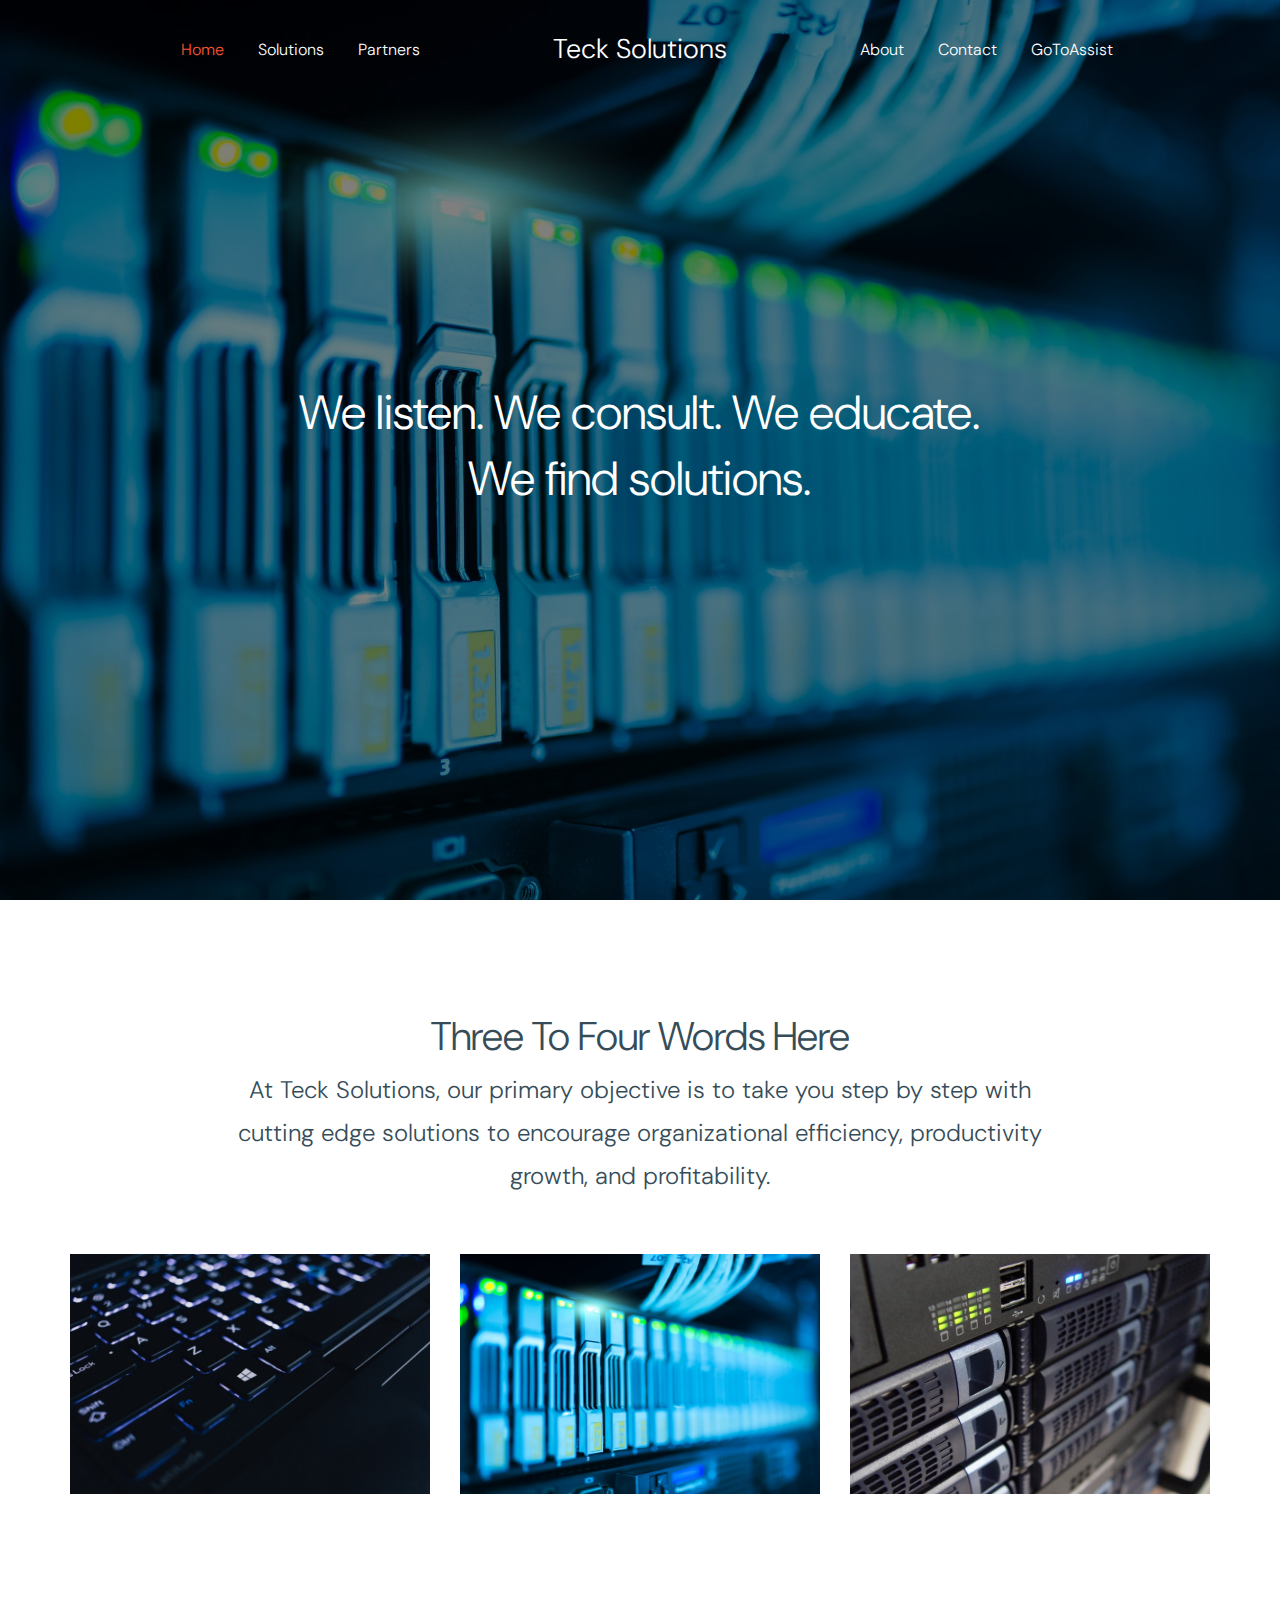
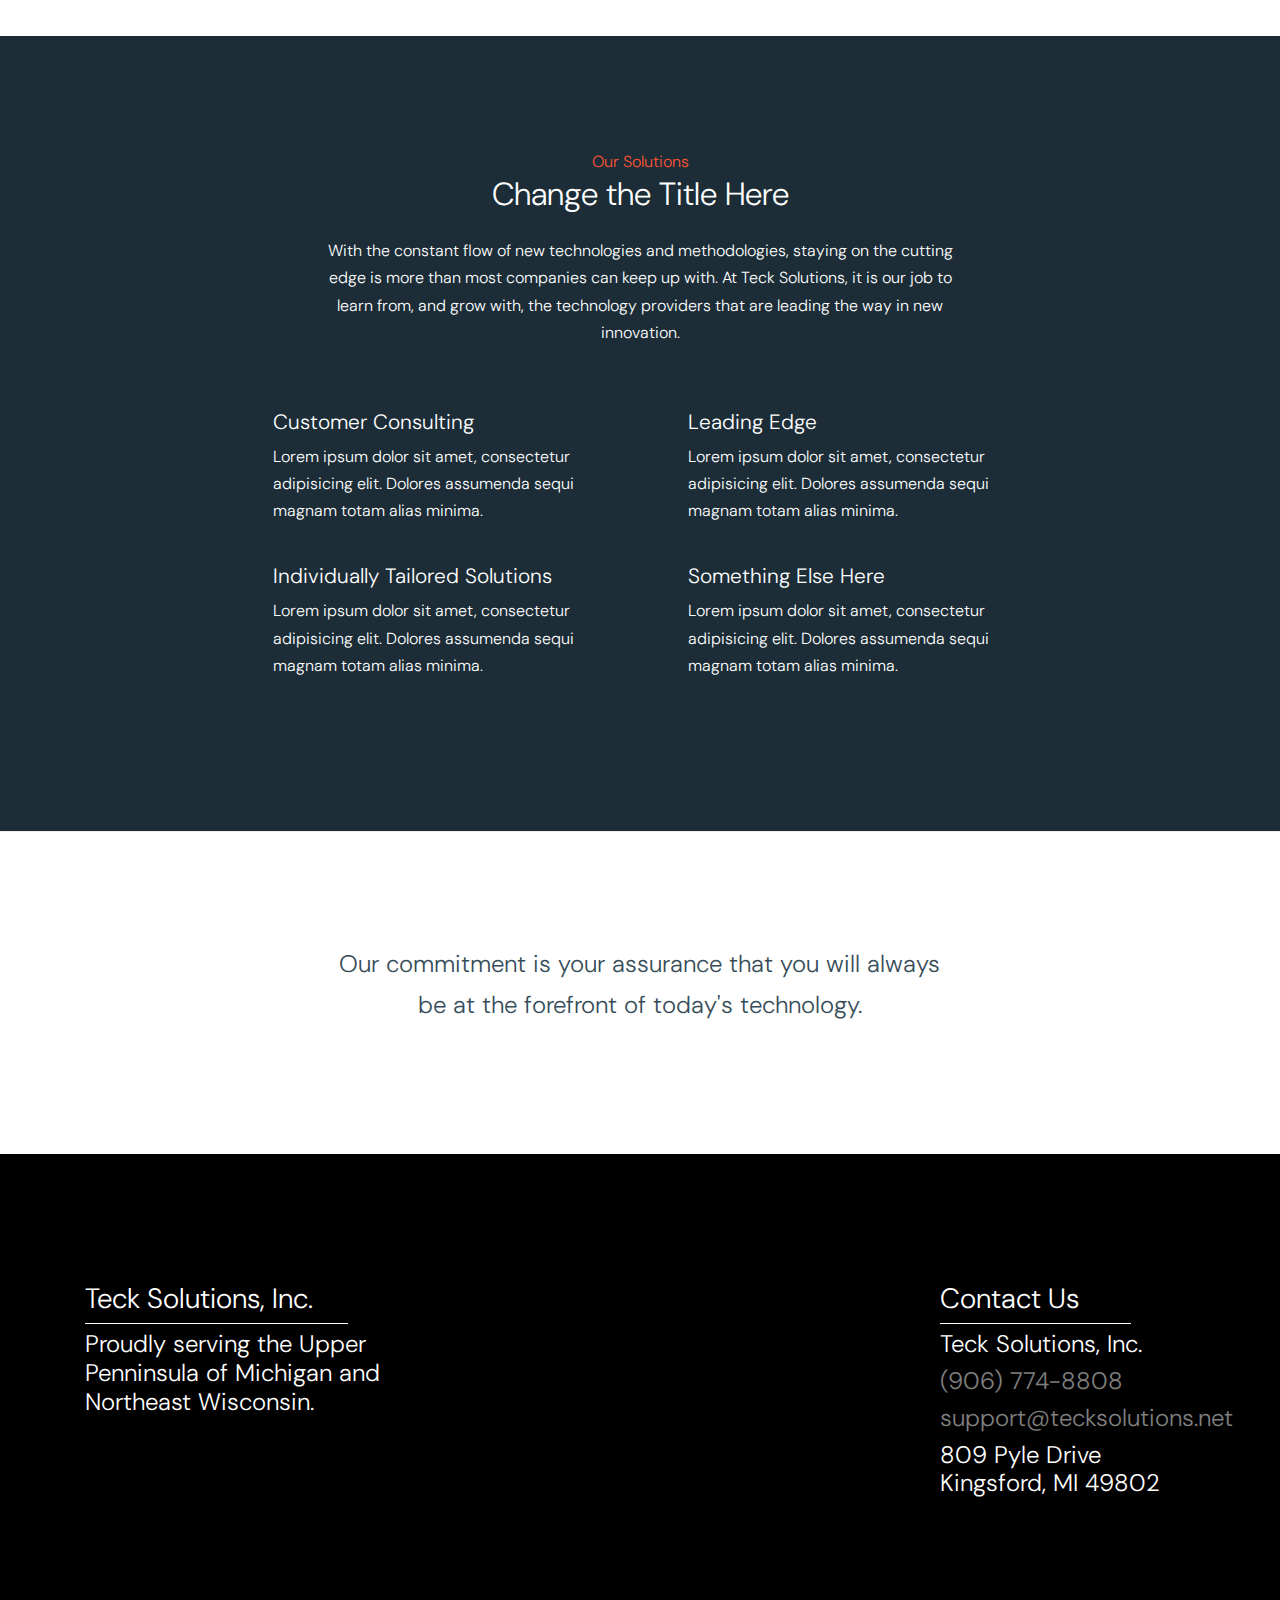
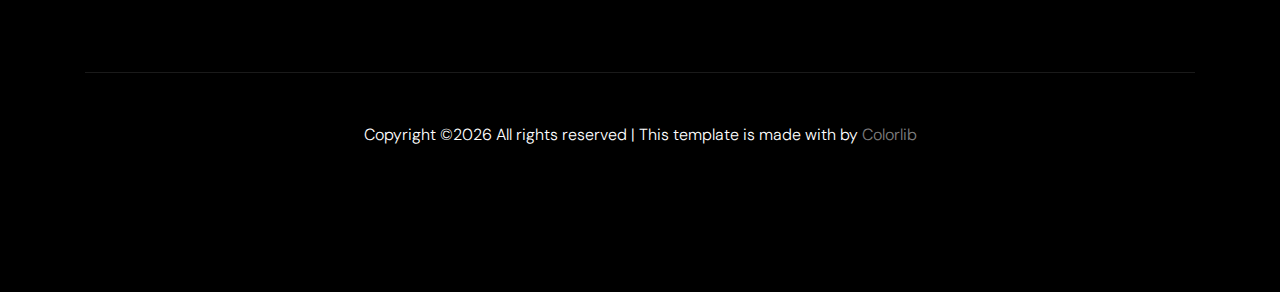
==== index.html @ b498d036 "Adding my project" ====
<!doctype html>
<html lang="en">

  <head>
    <title>Teck Solutions - Home</title>
    <meta charset="utf-8">
    <meta name="viewport" content="width=device-width, initial-scale=1, shrink-to-fit=no">

    <link href="https://fonts.googleapis.com/css?family=DM+Sans:300,400,700&display=swap" rel="stylesheet">

    <link rel="stylesheet" href="fonts/icomoon/style.css">

    <link rel="stylesheet" href="css/bootstrap.min.css">
    <link rel="stylesheet" href="css/jquery.fancybox.min.css">
    <link rel="stylesheet" href="css/owl.carousel.min.css">
    <link rel="stylesheet" href="css/owl.theme.default.min.css">
    <link rel="stylesheet" href="fonts/flaticon/font/flaticon.css">
    <link rel="stylesheet" href="css/aos.css">

    <!-- MAIN CSS -->
    <link rel="stylesheet" href="css/style.css">

  </head>

  <body data-spy="scroll" data-target=".site-navbar-target" data-offset="300">

    
    <div class="site-wrap" id="home-section">

      <div class="site-mobile-menu site-navbar-target">
        <div class="site-mobile-menu-header">
          <div class="site-mobile-menu-close mt-3">
            <span class="icon-close2 js-menu-toggle"></span>
          </div>
        </div>
        <div class="site-mobile-menu-body"></div>
      </div>



      <header class="site-navbar site-navbar-target" role="banner">

        <div class="container">
          <div class="row align-items-center position-relative">

            <div class="col-lg-4">
              <nav class="site-navigation text-right ml-auto " role="navigation">
                <ul class="site-menu main-menu js-clone-nav ml-auto d-none d-lg-block">
                  <li class="active"><a href="index.html" class="nav-link">Home</a></li>
                  <li><a href="solutions.html" class="nav-link">Solutions</a></li>
                  <li><a href="partners.html" class="nav-link">Partners</a></li>
                </ul>
              </nav>
            </div>
            <div class="col-lg-4 text-center">
              <div class="site-logo">
                <a href="index.html">Teck Solutions</a>
              </div>


              <div class="ml-auto toggle-button d-inline-block d-lg-none"><a href="#" class="site-menu-toggle py-5 js-menu-toggle text-white"><span class="icon-menu h3 text-white"></span></a></div>
            </div>
            <div class="col-lg-4">
              <nav class="site-navigation text-left mr-auto " role="navigation">
                <ul class="site-menu main-menu js-clone-nav ml-auto d-none d-lg-block">
                  <li><a href="about.html" class="nav-link">About</a></li>
                  <li><a href="contact.html" class="nav-link">Contact</a></li>
                  <li><a href="https://fastsupport.gotoassist.com" target="_blank" class="nav-link">GoToAssist</a></li>
                </ul>
              </nav>
            </div>
            
          </div>
        </div>

      </header>

    <div class="homeIntro">
<div class="ftco-blocks-cover-1">
        <div class="ftco-cover-1 overlay" style="background-image: url('images/Home-Page-Server-Photo.jpg')">
          <div class="container">
            <div class="row align-items-center justify-content-center">
              <div class="col-lg-10 text-center">
                <h1>We listen. We consult. We educate.</h1>
                <h1>We find solutions.</h1>
              </div>
            </div>
          </div>
        </div>
      </div>
    </div>

    <div class="homeIntroMobile">
      <div class="ftco-blocks-cover-1">
        <div class="ftco-cover-1 overlay" style="background-image: url('images/Home-Page-Server-Photo.jpg')">
          <div class="container">
            <div class="row align-items-center justify-content-center">
              <div class="col-lg-10 text-center">
                <h1>We listen. <br/> We consult. <br/> We educate.</h1>
                <h1>We find solutions.</h1>
              </div>
            </div>
          </div>
        </div>
      </div>
    </div>

    <div class="desk-body">
      <div class="container site-section">
        <div class="row justify-content-center text-center mb-5">
          <div class="col-md-9">          
            <h1>Three To Four Words Here</h1>
            <h4 style="line-height: 1.8;">At Teck Solutions, our primary objective is to take you step by step with cutting edge solutions to encourage organizational efficiency, productivity growth, and profitability.</h4>
          </div>
        </div>

        <div class="row">
          <div class="col-lg-4">
            <div class="feature-1">
              <img src="images/Black_Keyboard_Home_Screen.jpg" alt="Image" class="img-fluid" style="width: 360px; height: 240px;">
            </div>
          </div>
          <div class="col-lg-4">
            <div class="feature-1">
              <img src="images/Network_Server_Data_Room_Home_Page.jpg" alt="Image" class="img-fluid" style="width: 360px; height: 240px;">
            </div>
          </div>
          <div class="col-lg-4">
            <div class="feature-1">
              <img src="images/Server_Home_Screen.jpg" alt="Image" class="img-fluid" style="width: 360px; height: 240px;">
            </div>
          </div>
        </div>
      </div>
    </div>

    <div class="mobile-body">
      <div class="container site-section">
        <div class="row justify-content-center text-center mb-5">
          <div class="col-md-9">          
            <h1>Three To Four Words Here</h1>
            <h4 style="line-height: 1.8;">At Teck Solutions, our primary objective is to take you step by step with cutting edge solutions to encourage organizational efficiency, productivity growth, and profitability.</h4>
          </div>
        </div>

        <div class="row">
          <div class="col-lg-4">
            <img src="images/Black_Keyboard_Home_Screen.jpg" alt="Image" class="img-fluid" style="width: 360px; height: 240px; display:block;margin:auto; padding-top: 5px; padding-bottom: 5px;">
          </div>
          <div class="col-lg-4">
            <img src="images/Network_Server_Data_Room_Home_Page.jpg" alt="Image" class="img-fluid" style="width: 360px; height: 240px; display:block; margin:auto; padding-top: 5px; padding-bottom: 5px;">
          </div>
          <div class="col-lg-4">
              <img src="images/Server_Home_Screen.jpg" alt="Image" class="img-fluid" style="width: 360px; height: 240px; display:block; margin:auto; padding-top: 5px; padding-bottom: 5px;">
          </div>
        </div>
      </div>
    </div>

    <div class="desk-body">
      <div class="site-section section-2">
        <div class="row justify-content-center text-center mb-5">
          <div class="col-md-6">
            <span class="text-primary">Our Solutions</span>
            <h2 class="mb-4" style="color: white;">Change the Title Here</h2>
            <p style="color: white;">With the constant flow of new technologies and methodologies, staying on the cutting edge is more than most companies can keep up with. At Teck Solutions, it is our job to learn from, and grow with, the technology providers that are leading the way in new innovation.</p>
          </div>
        </div>

        <div class="row justify-content-center">
          <div class="col-lg-7">
            <div class="row">
              <div class="col-lg-6 mr-auto pr-lg-5">
                <div class="feature-3">
                  <h3 style="color: white;">Customer Consulting</h3>
                  <p style="color: white;">Lorem ipsum dolor sit amet, consectetur adipisicing elit. Dolores assumenda sequi magnam totam alias minima.</p>
                </div>
              </div>
              <div class="col-lg-6 ml-auto pl-lg-5">
                <div class="feature-3">
                  <h3 style="color: white;">Leading Edge</h3>
                  <p style="color: white;">Lorem ipsum dolor sit amet, consectetur adipisicing elit. Dolores assumenda sequi magnam totam alias minima.</p>
                </div>
              </div>


              <div class="col-lg-6 mr-auto pr-lg-5">
                <div class="feature-3">
                  <h3 style="color: white;">Individually Tailored Solutions</h3>
                  <p style="color: white;">Lorem ipsum dolor sit amet, consectetur adipisicing elit. Dolores assumenda sequi magnam totam alias minima.</p>
                </div>
              </div>
              <div class="col-lg-6 ml-auto pl-lg-5">
                <div class="feature-3">
                  <h3 style="color: white;">Something Else Here</h3>
                  <p style="color: white;">Lorem ipsum dolor sit amet, consectetur adipisicing elit. Dolores assumenda sequi magnam totam alias minima.</p>
                </div>
              </div>

            </div>
          </div>
        </div>
      </div>
    </div>

    <div class="mobile-body">
      <div class="site-section section-2">
        <div class="row justify-content-center text-center mb-5">
          <div class="col-md-6">
            <span class="text-primary">Our Solutions</span>
            <h2 class="mb-4" style="color: white; padding-left: 5%; padding-right: 5%;">Change the Title Here</h2>
            <p style="color: white; padding-left: 5%; padding-right: 5%;">With the constant flow of new technologies and methodologies, staying on the cutting edge is more than most companies can keep up with. At Teck Solutions, it is our job to learn from, and grow with, the technology providers that are leading the way in new innovation.</p>
          </div>
        </div>

        <div class="row justify-content-center">
          <div class="col-lg-7">
            <div class="row">
              <div class="col-lg-6 mr-auto pr-lg-5">
                <div class="feature-3" style="text-align: center;">
                  <h3 style="color: white;">Customer Consulting</h3>
                  <p style="color: white; padding-left: 5%; padding-right: 5%;">Lorem ipsum dolor sit amet, consectetur adipisicing elit. Dolores assumenda sequi magnam totam alias minima.</p>
                </div>
              </div>
              <div class="col-lg-6 ml-auto pl-lg-5">
                <div class="feature-3" style="text-align: center;">
                  <h3 style="color: white;">Leading Edge</h3>
                  <p style="color: white; padding-left: 5%; padding-right: 5%;">Lorem ipsum dolor sit amet, consectetur adipisicing elit. Dolores assumenda sequi magnam totam alias minima.</p>
                </div>
              </div>


              <div class="col-lg-6 mr-auto pr-lg-5">
                <div class="feature-3" style="text-align: center;">
                  <h3 style="color: white;">Individually Tailored Solutions</h3>
                  <p style="color: white; padding-left: 5%; padding-right: 5%;">Lorem ipsum dolor sit amet, consectetur adipisicing elit. Dolores assumenda sequi magnam totam alias minima.</p>
                </div>
              </div>
              <div class="col-lg-6 ml-auto pl-lg-5">
                <div class="feature-3" style="text-align: center;">
                  <h3 style="color: white;">Something Else Here</h3>
                  <p style="color: white; padding-left: 5%; padding-right: 5%;">Lorem ipsum dolor sit amet, consectetur adipisicing elit. Dolores assumenda sequi magnam totam alias minima.</p>
                </div>
              </div>

            </div>
          </div>
        </div>
      </div>
    </div>


    <div class="site-section section-4">
      <div class="container">
        <div class="row justify-content-center text-center">
          <div class="col-md-7">
            <blockquote class="testimonial-1">
              <span class="quote quote-icon-wrap"><span class="icon-format_quote"></span></span>
              <p>Our commitment is your assurance that you will always be at the forefront of today's technology. </p>
              <!-- <cite><span class="text-black">Mike Dorney</span> &mdash; <span class="text-muted">CEO and Co-Founder</span></cite> -->
            </blockquote>
          </div>
        </div>
      </div>
    </div>

    <footer class="site-footer desk-footer">
      <div class="container">
        <div class="row">
          <div class="col-md-6">
            <div class="row">
              <div class="col-md-8">
                <h3>Teck Solutions, Inc.</h3>
                <div class="div-line-divider-footer"></div>
                <h4>Proudly serving the Upper Penninsula of Michigan and Northeast Wisconsin. </h4>
              </div>
              <div class="col-md-4 ml-auto">
                <div class="mapouter"><div class="gmap_canvas"><iframe width="357" height="294" id="gmap_canvas" src="https://maps.google.com/maps?q=809%20pyle%20&t=&z=13&ie=UTF8&iwloc=&output=embed" frameborder="0" scrolling="no" marginheight="0" marginwidth="0"></iframe>Google Maps Generator by <a href="https://www.embedgooglemap.net">embedgooglemap.net</a></div><style>.mapouter{position:relative;text-align:right;height:294px;width:357px;}.gmap_canvas {overflow:hidden;background:none!important;height:294px;width:357px;}</style></div>
              </div>

            </div>
          </div>
          <div class="col-md-3 ml-auto">
            <h3>Contact Us</h3>
            <div class="div-line-divider-footer"></div>
            <h4>Teck Solutions, Inc.</h4>
            <h4><a href="tel:9067748808">(906) 774-8808</a></h4>
            <h4><a href = "mailto: support@tecksolutions.net<">support@tecksolutions.net</a></h4>
            <h4>809 Pyle Drive Kingsford, MI 49802</h4>
          </div>
        </div>
        <div class="row pt-5 mt-5 text-center">
          <div class="col-md-12">
            <div class="border-top pt-5">
              <p>
            <!-- Link back to Colorlib can't be removed. Template is licensed under CC BY 3.0. -->
            Copyright &copy;<script>document.write(new Date().getFullYear());</script> All rights reserved | This template is made with <i class="icon-heart text-danger" aria-hidden="true"></i> by <a href="https://colorlib.com" target="_blank" >Colorlib</a>
            <!-- Link back to Colorlib can't be removed. Template is licensed under CC BY 3.0. -->
            </p>
            </div>
          </div>

        </div>
      </div>
    </footer>
    <footer class="site-footer mobile-footer">
      <div class="container">
        <div class="row">
          <div class="col-md-6">
            <div class="row">
              <div class="col-md-8" style="text-align: center;">
                <h3>Teck Solutions, Inc.</h3>
                <div class="div-line-divider-mobile"></div>
                <h4>Proudly serving the Upper Penninsula of Michigan and Northeast Wisconsin. </h4>
              </div>
              <br/>
              <br/>
              <div class="col-md-4 ml-auto" style="padding-top: 5%; padding-bottom: 5%;">
                <div class="mapouter" style="display: table; margin: 0 auto;"><div class="gmap_canvas"><iframe width="357" height="294" id="gmap_canvas" src="https://maps.google.com/maps?q=809%20pyle%20&t=&z=13&ie=UTF8&iwloc=&output=embed" frameborder="0" scrolling="no" marginheight="0" marginwidth="0"></iframe>Google Maps Generator by <a href="https://www.embedgooglemap.net">embedgooglemap.net</a></div><style>.mapouter{position:relative;text-align:right;height:294px;width:357px;}.gmap_canvas {overflow:hidden;background:none!important;height:294px;width:357px;}</style></div>
              </div>
              <br/>
              <br/>
            </div>
          </div>
          <div class="col-md-3 ml-auto" style="text-align: center;">
            <h3>Contact Us</h3>
            <div class="div-line-divider-mobile"></div>
            <h4>Teck Solutions, Inc.</h4>
            <h4><a href="tel:9067748808">(906) 774-8808</a></h4>
            <h4><a href = "mailto: support@tecksolutions.net<">support@tecksolutions.net</a></h4>
            <h4>809 Pyle Drive Kingsford, MI 49802</h4>
          </div>
        </div>
        <div class="row pt-5 mt-5 text-center">
          <div class="col-md-12">
            <div class="border-top pt-5" style="text-align: center;">
              <p>
            <!-- Link back to Colorlib can't be removed. Template is licensed under CC BY 3.0. -->
            Copyright &copy;<script>document.write(new Date().getFullYear());</script> All rights reserved | This template is made with <i class="icon-heart text-danger" aria-hidden="true"></i> by <a href="https://colorlib.com" target="_blank" >Colorlib</a>
            <!-- Link back to Colorlib can't be removed. Template is licensed under CC BY 3.0. -->
            </p>
            </div>
          </div>

        </div>
      </div>
    </footer>



    </div>

    <script src="js/jquery-3.3.1.min.js"></script>
    <script src="js/popper.min.js"></script>
    <script src="js/bootstrap.min.js"></script>
    <script src="js/owl.carousel.min.js"></script>
    <script src="js/jquery.sticky.js"></script>
    <script src="js/jquery.waypoints.min.js"></script>
    <script src="js/jquery.animateNumber.min.js"></script>
    <script src="js/jquery.fancybox.min.js"></script>
    <script src="js/jquery.easing.1.3.js"></script>
    <script src="js/aos.js"></script>

    <script src="js/main.js"></script>

  </body>

</html>
---- css/style.css ----
/* Base */
html {
  overflow-x: hidden; }

.font-size-10 {
  font-size: 10px; }

.font-size-11 {
  font-size: 11px; }

.font-size-12 {
  font-size: 12px; }

.font-size-13 {
  font-size: 13px; }

.font-size-14 {
  font-size: 14px; }

.font-size-15 {
  font-size: 15px; }

.font-size-16 {
  font-size: 16px; }

.font-size-17 {
  font-size: 17px; }

.font-size-18 {
  font-size: 18px; }

.font-size-19 {
  font-size: 19px; }

.font-size-20 {
  font-size: 20px; }

.font-size-21 {
  font-size: 21px; }

.font-size-22 {
  font-size: 22px; }

.font-size-23 {
  font-size: 23px; }

.font-size-24 {
  font-size: 24px; }

.font-size-25 {
  font-size: 25px; }

.font-size-26 {
  font-size: 26px; }

.font-size-27 {
  font-size: 27px; }

.font-size-28 {
  font-size: 28px; }

.font-size-29 {
  font-size: 29px; }

.font-size-30 {
  font-size: 30px; }

.font-gray-1 {
  color: #f7f7f7; }

.font-gray-2 {
  color: #e9e9e9; }

.font-gray-3 {
  color: #d9d9d9; }

.font-gray-4 {
  color: #c9c9c9; }

.font-gray-5, .block-heading-1 span {
  color: #b8b8b8; }

.font-gray-6 {
  color: #a8a8a8; }

.font-gray-7 {
  color: #939393; }

.font-gray-8 {
  color: #7b7b7b; }

.font-gray-9 {
  color: #636363 #4d4d4d; }

.font-gray-10 {
  color: #353535; }

.border-gray-1 {
  border-color: #f7f7f7; }

.border-gray-2 {
  border-color: #e9e9e9; }

.border-gray-3 {
  border-color: #d9d9d9; }

.border-gray-4 {
  border-color: #c9c9c9; }

.border-gray-5 {
  border-color: #b8b8b8; }

.border-gray-6 {
  border-color: #a8a8a8; }

.border-gray-7 {
  border-color: #939393; }

.border-gray-8 {
  border-color: #7b7b7b; }

.border-gray-9 {
  border-color: #636363 #4d4d4d; }

.border-gray-10 {
  border-color: #353535; }

.bg-gray-1 {
  border-color: #f7f7f7; }

.bg-gray-2 {
  border-color: #e9e9e9; }

.bg-gray-3 {
  border-color: #d9d9d9; }

.bg-gray-4 {
  border-color: #c9c9c9; }

.bg-gray-5 {
  border-color: #b8b8b8; }

.bg-gray-6 {
  border-color: #a8a8a8; }

.bg-gray-7 {
  border-color: #939393; }

.bg-gray-8 {
  border-color: #7b7b7b; }

.bg-gray-9 {
  border-color: #636363 #4d4d4d; }

.bg-gray-10 {
  border-color: #353535; }

.letter-spacing-1 {
  letter-spacing: 0.1em; }

.letter-spacing-2 {
  letter-spacing: 0.2em; }

.border-w-1 {
  border-width: 1px; }

.border-w-2 {
  border-width: 2px; }

.border-w-3 {
  border-width: 3px; }

.border-w-4 {
  border-width: 4px; }

.border-w-5 {
  border-width: 5px; }

.primary-black--hover {
  background: #ff5533;
  color: #fff; }
  .primary-black--hover:hover {
    background: #000;
    color: #fff; }

.primary-dark--hover {
  background: #ff5533;
  color: #fff; }
  .primary-dark--hover:hover {
    background: gray;
    color: #fff; }

.primary-primary-outline--hover {
  background: #ff5533;
  color: #fff; }
  .primary-primary-outline--hover:hover {
    border-color: #ff5533;
    background: transparent; }

.primary-outline-primary--hover {
  background: transparent;
  border-color: #ff5533; }
  .primary-outline-primary--hover:hover {
    color: #fff;
    background: #ff5533; }

body {
  line-height: 1.7;
  color: #364d59 !important;
  font-weight: 300;
  font-size: 1rem; }

::-moz-selection {
  background: #000;
  color: #fff; }

::selection {
  background: #000;
  color: #fff; }

a {
  -webkit-transition: .3s all ease;
  -o-transition: .3s all ease;
  transition: .3s all ease; }
  a:hover {
    text-decoration: none; }

h1, h2, h3, h4, h5,
.h1, .h2, .h3, .h4, .h5 {
  font-weight: 300;
  color: #364d59; }

.border-2 {
  border-width: 2px; }

.text-black {
  color: #000 !important; }

.bg-black {
  background: #000 !important; }

.color-black-opacity-5 {
  color: rgba(0, 0, 0, 0.5); }

.color-white-opacity-5 {
  color: rgba(255, 255, 255, 0.5); }

.btn.btn-outline-white {
  border-color: #fff;
  background: transparent;
  color: #fff; }
  .btn.btn-outline-white:hover {
    background: #fff;
    border-color: #fff;
    color: #000; }

.line-height-1 {
  line-height: 1 !important; }

.bg-black {
  background: #000; }

.form-control {
  height: 55px;
  background: #fff !important;
  font-family: "DM Sans", -apple-system, BlinkMacSystemFont, "Segoe UI", Roboto, "Helvetica Neue", Arial, "Noto Sans", sans-serif, "Apple Color Emoji", "Segoe UI Emoji", "Segoe UI Symbol", "Noto Color Emoji"; }
  .form-control:active, .form-control:focus {
    border-color: #ff5533; }
  .form-control:hover, .form-control:active, .form-control:focus {
    -webkit-box-shadow: none !important;
    box-shadow: none !important; }

.site-section {
  padding: 2.5em 0; }
  @media (min-width: 768px) {
    .site-section {
      padding: 5em 0; } }
  .site-section.site-section-sm {
    padding: 4em 0; }

.site-footer {
  padding: 4em 0;
  background: #000; }
  @media (min-width: 768px) {
    .site-footer {
      padding: 8em 0; } }
  .site-footer .border-top {
    border-top: 1px solid rgba(255, 255, 255, 0.1) !important; }
  .site-footer p {
    color: #fff; }
  .site-footer h2, .site-footer h3, .site-footer h4, .site-footer h5 {
    color: #fff; }
  .site-footer a {
    color: rgba(255, 255, 255, 0.5); }
    .site-footer a:hover {
      color: white; }
  .site-footer ul li {
    margin-bottom: 10px; }
  .site-footer .footer-heading {
    font-size: 16px;
    color: #fff; }

.bg-text-line {
  display: inline;
  background: #000;
  -webkit-box-shadow: 20px 0 0 #000, -20px 0 0 #000;
  box-shadow: 20px 0 0 #000, -20px 0 0 #000; }

.text-white-opacity-05 {
  color: rgba(255, 255, 255, 0.5); }

.text-black-opacity-05 {
  color: rgba(0, 0, 0, 0.5); }

.hover-bg-enlarge {
  overflow: hidden;
  position: relative; }
  @media (max-width: 991.98px) {
    .hover-bg-enlarge {
      height: auto !important; } }
  .hover-bg-enlarge > div {
    -webkit-transform: scale(1);
    -ms-transform: scale(1);
    transform: scale(1);
    -webkit-transition: .8s all ease-in-out;
    -o-transition: .8s all ease-in-out;
    transition: .8s all ease-in-out; }
  .hover-bg-enlarge:hover > div, .hover-bg-enlarge:focus > div, .hover-bg-enlarge:active > div {
    -webkit-transform: scale(1.2);
    -ms-transform: scale(1.2);
    transform: scale(1.2); }
  @media (max-width: 991.98px) {
    .hover-bg-enlarge .bg-image-md-height {
      height: 300px !important; } }

.bg-image {
  background-size: cover;
  background-position: center center;
  background-repeat: no-repeat;
  background-attachment: fixed; }
  .bg-image.overlay {
    position: relative; }
    .bg-image.overlay:after {
      position: absolute;
      content: "";
      top: 0;
      left: 0;
      right: 0;
      bottom: 0;
      z-index: 0;
      width: 100%;
      background: rgba(0, 0, 0, 0.7); }
  .bg-image > .container {
    position: relative;
    z-index: 1; }

@media (max-width: 991.98px) {
  .img-md-fluid {
    max-width: 100%; } }

@media (max-width: 991.98px) {
  .display-1, .display-3 {
    font-size: 3rem; } }

.play-single-big {
  width: 90px;
  height: 90px;
  display: inline-block;
  border: 2px solid #fff;
  color: #fff !important;
  border-radius: 50%;
  position: relative;
  -webkit-transition: .3s all ease-in-out;
  -o-transition: .3s all ease-in-out;
  transition: .3s all ease-in-out; }
  .play-single-big > span {
    font-size: 50px;
    position: absolute;
    top: 50%;
    left: 50%;
    -webkit-transform: translate(-40%, -50%);
    -ms-transform: translate(-40%, -50%);
    transform: translate(-40%, -50%); }
  .play-single-big:hover {
    width: 120px;
    height: 120px; }

.overlap-to-top {
  margin-top: -150px; }

.ul-check {
  margin-bottom: 50px; }
  .ul-check li {
    position: relative;
    padding-left: 35px;
    margin-bottom: 15px;
    line-height: 1.5; }
    .ul-check li:before {
      left: 0;
      font-size: 20px;
      top: -.3rem;
      font-family: "icomoon";
      content: "\e5ca";
      position: absolute; }
  .ul-check.white li:before {
    color: #fff; }
  .ul-check.success li:before {
    color: #71bc42; }
  .ul-check.primary li:before {
    color: #ff5533; }

.select-wrap, .wrap-icon {
  position: relative; }
  .select-wrap .icon, .wrap-icon .icon {
    position: absolute;
    right: 10px;
    top: 50%;
    -webkit-transform: translateY(-50%);
    -ms-transform: translateY(-50%);
    transform: translateY(-50%);
    font-size: 22px; }
  .select-wrap select, .wrap-icon select {
    -webkit-appearance: none;
    -moz-appearance: none;
    appearance: none;
    width: 100%; }

.top-bar {
  border-bottom: 1px solid #e9ecef !important; }

/* Navbar */
.site-navbar {
  margin-bottom: 0px;
  z-index: 1999;
  position: absolute;
  top: 0;
  width: 100%;
  padding: 1rem; }
  @media (max-width: 991.98px) {
    .site-navbar {
      padding-top: 3rem;
      padding-bottom: 3rem; } }
  .site-navbar .toggle-button {
    position: absolute;
    right: 0px; }
  .site-navbar .site-logo {
    margin: 0;
    padding: 0;
    font-size: 1.7rem; }
    .site-navbar .site-logo a {
      color: #fff; }
    @media (max-width: 991.98px) {
      .site-navbar .site-logo {
        float: left;
        position: relative; } }
  .site-navbar .site-navigation.border-bottom {
    border-bottom: 1px solid white !important; }
  .site-navbar .site-navigation .site-menu {
    margin: 0;
    padding: 0;
    margin-bottom: 0; }
    .site-navbar .site-navigation .site-menu .active {
      color: #ff5533 !important; }
    .site-navbar .site-navigation .site-menu a {
      text-decoration: none !important;
      display: inline-block; }
    .site-navbar .site-navigation .site-menu > li {
      display: inline-block; }
      .site-navbar .site-navigation .site-menu > li > a {
        margin-left: 15px;
        margin-right: 15px;
        padding: 20px 0px;
        color: #fff !important;
        display: inline-block;
        text-decoration: none !important; }
        .site-navbar .site-navigation .site-menu > li > a:hover {
          color: #ff5533; }
      .site-navbar .site-navigation .site-menu > li.active > a {
        color: #ff5533 !important; }
    .site-navbar .site-navigation .site-menu .has-children {
      position: relative; }
      .site-navbar .site-navigation .site-menu .has-children > a {
        position: relative;
        padding-right: 20px; }
        .site-navbar .site-navigation .site-menu .has-children > a:before {
          position: absolute;
          content: "\e313";
          font-size: 16px;
          top: 50%;
          right: 0;
          -webkit-transform: translateY(-50%);
          -ms-transform: translateY(-50%);
          transform: translateY(-50%);
          font-family: 'icomoon'; }
      .site-navbar .site-navigation .site-menu .has-children .dropdown {
        visibility: hidden;
        opacity: 0;
        top: 100%;
        position: absolute;
        text-align: left;
        border-top: 2px solid #ff5533;
        -webkit-box-shadow: 0 2px 10px -2px rgba(0, 0, 0, 0.1);
        box-shadow: 0 2px 10px -2px rgba(0, 0, 0, 0.1);
        padding: 0px 0;
        margin-top: 20px;
        margin-left: 0px;
        background: #fff;
        -webkit-transition: 0.2s 0s;
        -o-transition: 0.2s 0s;
        transition: 0.2s 0s; }
        .site-navbar .site-navigation .site-menu .has-children .dropdown.arrow-top {
          position: absolute; }
          .site-navbar .site-navigation .site-menu .has-children .dropdown.arrow-top:before {
            display: none;
            bottom: 100%;
            left: 20%;
            border: solid transparent;
            content: " ";
            height: 0;
            width: 0;
            position: absolute;
            pointer-events: none; }
          .site-navbar .site-navigation .site-menu .has-children .dropdown.arrow-top:before {
            border-color: rgba(136, 183, 213, 0);
            border-bottom-color: #fff;
            border-width: 10px;
            margin-left: -10px; }
        .site-navbar .site-navigation .site-menu .has-children .dropdown a {
          text-transform: none;
          letter-spacing: normal;
          -webkit-transition: 0s all;
          -o-transition: 0s all;
          transition: 0s all;
          color: #000 !important; }
          .site-navbar .site-navigation .site-menu .has-children .dropdown a.active {
            color: #ff5533 !important;
            background: #f8f9fa; }
        .site-navbar .site-navigation .site-menu .has-children .dropdown > li {
          list-style: none;
          padding: 0;
          margin: 0;
          min-width: 200px; }
          .site-navbar .site-navigation .site-menu .has-children .dropdown > li > a {
            padding: 9px 20px;
            display: block; }
            .site-navbar .site-navigation .site-menu .has-children .dropdown > li > a:hover {
              background: #f8f9fa;
              color: #ced4da; }
          .site-navbar .site-navigation .site-menu .has-children .dropdown > li.has-children > a:before {
            content: "\e315";
            right: 20px; }
          .site-navbar .site-navigation .site-menu .has-children .dropdown > li.has-children > .dropdown, .site-navbar .site-navigation .site-menu .has-children .dropdown > li.has-children > ul {
            left: 100%;
            top: 0; }
          .site-navbar .site-navigation .site-menu .has-children .dropdown > li.has-children:hover > a, .site-navbar .site-navigation .site-menu .has-children .dropdown > li.has-children:active > a, .site-navbar .site-navigation .site-menu .has-children .dropdown > li.has-children:focus > a {
            background: #f8f9fa;
            color: #ced4da; }
      .site-navbar .site-navigation .site-menu .has-children:hover > a, .site-navbar .site-navigation .site-menu .has-children:focus > a, .site-navbar .site-navigation .site-menu .has-children:active > a {
        color: #ff5533; }
      .site-navbar .site-navigation .site-menu .has-children:hover, .site-navbar .site-navigation .site-menu .has-children:focus, .site-navbar .site-navigation .site-menu .has-children:active {
        cursor: pointer; }
        .site-navbar .site-navigation .site-menu .has-children:hover > .dropdown, .site-navbar .site-navigation .site-menu .has-children:focus > .dropdown, .site-navbar .site-navigation .site-menu .has-children:active > .dropdown {
          -webkit-transition-delay: 0s;
          -o-transition-delay: 0s;
          transition-delay: 0s;
          margin-top: 0px;
          visibility: visible;
          opacity: 1; }

.site-mobile-menu {
  width: 300px;
  position: fixed;
  right: 0;
  z-index: 2000;
  padding-top: 20px;
  background: #fff;
  height: calc(100vh);
  -webkit-transform: translateX(110%);
  -ms-transform: translateX(110%);
  transform: translateX(110%);
  -webkit-box-shadow: -10px 0 20px -10px rgba(0, 0, 0, 0.1);
  box-shadow: -10px 0 20px -10px rgba(0, 0, 0, 0.1);
  -webkit-transition: .3s all ease-in-out;
  -o-transition: .3s all ease-in-out;
  transition: .3s all ease-in-out; }
  .offcanvas-menu .site-mobile-menu {
    -webkit-transform: translateX(0%);
    -ms-transform: translateX(0%);
    transform: translateX(0%); }
  .site-mobile-menu .site-mobile-menu-header {
    width: 100%;
    float: left;
    padding-left: 20px;
    padding-right: 20px; }
    .site-mobile-menu .site-mobile-menu-header .site-mobile-menu-close {
      float: right;
      margin-top: 8px; }
      .site-mobile-menu .site-mobile-menu-header .site-mobile-menu-close span {
        font-size: 30px;
        display: inline-block;
        padding-left: 10px;
        padding-right: 0px;
        line-height: 1;
        cursor: pointer;
        -webkit-transition: .3s all ease;
        -o-transition: .3s all ease;
        transition: .3s all ease; }
        .site-mobile-menu .site-mobile-menu-header .site-mobile-menu-close span:hover {
          color: #ced4da; }
    .site-mobile-menu .site-mobile-menu-header .site-mobile-menu-logo {
      float: left;
      margin-top: 10px;
      margin-left: 0px; }
      .site-mobile-menu .site-mobile-menu-header .site-mobile-menu-logo a {
        display: inline-block;
        text-transform: uppercase; }
        .site-mobile-menu .site-mobile-menu-header .site-mobile-menu-logo a img {
          max-width: 70px; }
        .site-mobile-menu .site-mobile-menu-header .site-mobile-menu-logo a:hover {
          text-decoration: none; }
  .site-mobile-menu .site-mobile-menu-body {
    overflow-y: scroll;
    -webkit-overflow-scrolling: touch;
    position: relative;
    padding: 0 20px 20px 20px;
    height: calc(100vh - 52px);
    padding-bottom: 150px; }
  .site-mobile-menu .site-nav-wrap {
    padding: 0;
    margin: 0;
    list-style: none;
    position: relative; }
    .site-mobile-menu .site-nav-wrap a {
      padding: 10px 20px;
      display: block;
      position: relative;
      color: #212529; }
      .site-mobile-menu .site-nav-wrap a:hover {
        color: #ff5533; }
    .site-mobile-menu .site-nav-wrap li {
      position: relative;
      display: block; }
      .site-mobile-menu .site-nav-wrap li .nav-link.active {
        color: #ff5533; }
      .site-mobile-menu .site-nav-wrap li.active > a {
        color: #ff5533; }
    .site-mobile-menu .site-nav-wrap .arrow-collapse {
      position: absolute;
      right: 0px;
      top: 10px;
      z-index: 20;
      width: 36px;
      height: 36px;
      text-align: center;
      cursor: pointer;
      border-radius: 50%; }
      .site-mobile-menu .site-nav-wrap .arrow-collapse:hover {
        background: #f8f9fa; }
      .site-mobile-menu .site-nav-wrap .arrow-collapse:before {
        font-size: 12px;
        z-index: 20;
        font-family: "icomoon";
        content: "\f078";
        position: absolute;
        top: 50%;
        left: 50%;
        -webkit-transform: translate(-50%, -50%) rotate(-180deg);
        -ms-transform: translate(-50%, -50%) rotate(-180deg);
        transform: translate(-50%, -50%) rotate(-180deg);
        -webkit-transition: .3s all ease;
        -o-transition: .3s all ease;
        transition: .3s all ease; }
      .site-mobile-menu .site-nav-wrap .arrow-collapse.collapsed:before {
        -webkit-transform: translate(-50%, -50%);
        -ms-transform: translate(-50%, -50%);
        transform: translate(-50%, -50%); }
    .site-mobile-menu .site-nav-wrap > li {
      display: block;
      position: relative;
      float: left;
      width: 100%; }
      .site-mobile-menu .site-nav-wrap > li > a {
        padding-left: 20px;
        font-size: 20px; }
      .site-mobile-menu .site-nav-wrap > li > ul {
        padding: 0;
        margin: 0;
        list-style: none; }
        .site-mobile-menu .site-nav-wrap > li > ul > li {
          display: block; }
          .site-mobile-menu .site-nav-wrap > li > ul > li > a {
            padding-left: 40px;
            font-size: 16px; }
          .site-mobile-menu .site-nav-wrap > li > ul > li > ul {
            padding: 0;
            margin: 0; }
            .site-mobile-menu .site-nav-wrap > li > ul > li > ul > li {
              display: block; }
              .site-mobile-menu .site-nav-wrap > li > ul > li > ul > li > a {
                font-size: 16px;
                padding-left: 60px; }
    .site-mobile-menu .site-nav-wrap[data-class="social"] {
      float: left;
      width: 100%;
      margin-top: 30px;
      padding-bottom: 5em; }
      .site-mobile-menu .site-nav-wrap[data-class="social"] > li {
        width: auto; }
        .site-mobile-menu .site-nav-wrap[data-class="social"] > li:first-child a {
          padding-left: 15px !important; }

.sticky-wrapper {
  position: relative;
  z-index: 100;
  width: 100%;
  position: absolute;
  top: 0; }
  .sticky-wrapper .site-navbar {
    -webkit-transition: .3s all ease;
    -o-transition: .3s all ease;
    transition: .3s all ease; }
  .sticky-wrapper .site-navbar {
    background: #fff; }
    .sticky-wrapper .site-navbar ul li a {
      color: rgba(255, 255, 255, 0.7) !important; }
      .sticky-wrapper .site-navbar ul li a.active {
        color: #fff !important; }
  .sticky-wrapper.is-sticky .site-navbar {
    background: #fff;
    -webkit-box-shadow: 4px 0 20px -5px rgba(0, 0, 0, 0.2);
    box-shadow: 4px 0 20px -5px rgba(0, 0, 0, 0.2); }
    .sticky-wrapper.is-sticky .site-navbar .site-logo a {
      color: #ff5533; }
    .sticky-wrapper.is-sticky .site-navbar ul li a {
      color: #000 !important; }
      .sticky-wrapper.is-sticky .site-navbar ul li a.active {
        color: #ff5533 !important; }
  .sticky-wrapper .shrink {
    padding-top: 0px !important;
    padding-bottom: 0px !important; }
    @media (max-width: 991.98px) {
      .sticky-wrapper .shrink {
        padding-top: 30px !important;
        padding-bottom: 30px !important; } }

/* Blocks */
.site-section-cover {
  position: relative;
  background-size: cover;
  background-repeat: no-repeat;
  background-position: center center; }
  .site-section-cover,
  .site-section-cover .container {
    position: relative;
    z-index: 2; }
  .site-section-cover,
  .site-section-cover .container > .row {
    height: calc(100vh - 196px);
    min-height: 577px; }
    @media (max-width: 991.98px) {
      .site-section-cover,
      .site-section-cover .container > .row {
        height: calc(70vh - 196px);
        min-height: 400px; } }
  .site-section-cover.overlay {
    position: relative; }
    .site-section-cover.overlay:before {
      position: absolute;
      content: "";
      top: 0;
      left: 0;
      right: 0;
      bottom: 0;
      background: rgba(0, 0, 0, 0.3);
      z-index: 1; }
  .site-section-cover.inner-page,
  .site-section-cover.inner-page .container > .row {
    height: auto;
    min-height: auto;
    padding: 2em 0; }
  .site-section-cover.img-bg-section {
    background-size: cover;
    background-repeat: no-repeat; }
  .site-section-cover h1 {
    font-size: 3rem;
    color: #fff;
    line-height: 1; }
    @media (max-width: 991.98px) {
      .site-section-cover h1 {
        font-size: 2rem; } }
  .site-section-cover p {
    font-size: 18px;
    color: #fff; }

.site-section {
  padding: 7rem 0; }
  @media (max-width: 991.98px) {
    .site-section {
      padding: 3rem 0; } }

.block-heading-1 span {
  text-transform: uppercase;
  font-size: 12px;
  letter-spacing: .1em;
  font-weight: bold; }

.block-heading-1 h2 {
  font-size: 3rem;
  color: #ff5533; }
  @media (max-width: 991.98px) {
    .block-heading-1 h2 {
      font-size: 2rem; } }

.block-feature-1-wrap {
  margin-bottom: 7rem; }
  .block-feature-1-wrap > .container > .row {
    margin-left: -18px;
    margin-right: -18px; }
    .block-feature-1-wrap > .container > .row > .col,
    .block-feature-1-wrap > .container > .row > [class*="col-"] {
      padding-right: 36px;
      padding-left: 36px; }

.block-feature-1 {
  background: #f2f2f2;
  padding: 30px 30px 30px 50px;
  position: relative; }
  .block-feature-1 h2 {
    font-size: 18px; }
  .block-feature-1 .icon {
    width: 80px;
    height: 80px;
    display: inline-block;
    border-radius: 50%;
    position: absolute;
    left: -40px;
    top: 50%;
    border: 4px solid #fff;
    -webkit-transform: translateY(-50%);
    -ms-transform: translateY(-50%);
    transform: translateY(-50%);
    text-align: center; }
    .block-feature-1 .icon > span {
      font-size: 40px;
      color: #fff;
      position: absolute;
      top: 50%;
      left: 50%;
      -webkit-transform: translate(-50%, -50%);
      -ms-transform: translate(-50%, -50%);
      transform: translate(-50%, -50%); }

.block-img-video-1-wrap .block-img-video-1 {
  position: relative;
  margin-top: -10rem; }
  @media (max-width: 991.98px) {
    .block-img-video-1-wrap .block-img-video-1 {
      margin-top: -6rem; } }

.block-img-video-1 > a {
  display: block;
  position: relative;
  cursor: pointer; }
  .block-img-video-1 > a .icon {
    position: absolute;
    width: 80px;
    height: 80px;
    border-radius: 50%;
    display: inline-block;
    top: 50%;
    left: 50%;
    -webkit-transform: translate(-50%, -50%);
    -ms-transform: translate(-50%, -50%);
    transform: translate(-50%, -50%);
    background: #fff;
    -webkit-transition: .3s all ease-in-out;
    -o-transition: .3s all ease-in-out;
    transition: .3s all ease-in-out; }
    .block-img-video-1 > a .icon > span {
      position: absolute;
      top: 50%;
      font-size: .8rem;
      left: 50%;
      -webkit-transform: translate(-50%, -50%);
      -ms-transform: translate(-50%, -50%);
      transform: translate(-50%, -50%);
      color: #000; }
  .block-img-video-1 > a:hover .icon {
    background: #fff;
    width: 90px;
    height: 90px; }

.block-counter-1 {
  text-align: center; }
  .block-counter-1 .number,
  .block-counter-1 .caption {
    display: block;
    line-height: 1; }
  .block-counter-1 .number {
    color: #ff5533;
    font-size: 4rem;
    position: relative;
    padding-bottom: 20px;
    margin-bottom: 20px; }
    @media (max-width: 991.98px) {
      .block-counter-1 .number {
        font-size: 2rem; } }
    .block-counter-1 .number:after {
      position: absolute;
      content: "";
      width: 50px;
      height: 3px;
      left: 50%;
      bottom: 0;
      -webkit-transform: translateX(-50%);
      -ms-transform: translateX(-50%);
      transform: translateX(-50%);
      background: rgba(52, 58, 64, 0.3); }
  .block-counter-1 .caption {
    font-size: 14px;
    letter-spacing: .05em; }

.block-team-member-1 {
  padding: 30px;
  border: 1px solid #e9ecef;
  background: #fff;
  position: relative;
  top: 0;
  -webkit-transition: .15s all ease-in-out;
  -o-transition: .15s all ease-in-out;
  transition: .15s all ease-in-out; }
  .block-team-member-1 figure img {
    max-width: 130px !important;
    margin-left: auto;
    margin-right: auto; }

.block-social-1 > a {
  display: inline-block;
  width: 30px;
  height: 30px;
  position: relative; }
  .block-social-1 > a span {
    position: absolute;
    top: 50%;
    left: 50%;
    -webkit-transform: translate(-50%, -50%);
    -ms-transform: translate(-50%, -50%);
    transform: translate(-50%, -50%); }

.block-testimony-1 {
  padding: 20px;
  position: relative; }
  .block-testimony-1 blockquote {
    background: #fff;
    padding: 30px;
    font-style: italic;
    font-size: 18px;
    color: #000;
    font-family: 'Georgia', Times, serif;
    position: relative; }
  .block-testimony-1 figure {
    position: relative;
    padding-top: 20px; }
    .block-testimony-1 figure:before {
      position: absolute;
      content: "";
      width: 50px;
      left: 50%;
      display: none;
      top: 0;
      -webkit-transform: translateX(-50%);
      -ms-transform: translateX(-50%);
      transform: translateX(-50%);
      background: #ff5533;
      height: 2px; }
    .block-testimony-1 figure img {
      max-width: 60px; }
  .block-testimony-1 h3 {
    font-size: 18px; }

.block-13 .owl-nav {
  display: none; }

.block-13 .owl-dots {
  text-align: center;
  position: relative;
  bottom: -30px; }
  .block-13 .owl-dots .owl-dot {
    display: inline-block; }
    .block-13 .owl-dots .owl-dot span {
      display: inline-block;
      width: 7px;
      height: 7px;
      border-radius: 4px;
      background: #cccccc;
      -webkit-transition: 0.3s all cubic-bezier(0.32, 0.71, 0.53, 0.53);
      -o-transition: 0.3s all cubic-bezier(0.32, 0.71, 0.53, 0.53);
      transition: 0.3s all cubic-bezier(0.32, 0.71, 0.53, 0.53);
      margin: 3px; }
    .block-13 .owl-dots .owl-dot.active span {
      background: #ff5533; }

.post-entry {
  background: #fff;
  padding: 30px;
  border: 1px solid #e6e6e6;
  border-radius: 4px;
  -webkit-transition: .3s all ease;
  -o-transition: .3s all ease;
  transition: .3s all ease; }
  .post-entry:hover {
    -webkit-box-shadow: 0 5px 15px -5px rgba(0, 0, 0, 0.1);
    box-shadow: 0 5px 15px -5px rgba(0, 0, 0, 0.1); }
  .post-entry h2 {
    font-size: 20px; }
  .post-entry *:last-child {
    margin-bottom: 0; }

.by {
  color: #000;
  border-bottom: 1px dotted #ccc; }
  .by:hover {
    border-bottom: 1px dotted #ff5533; }

.form-control {
  border: none;
  border: 1px solid #e6e6e6; }
  .form-control:hover, .form-control:active, .form-control:focus {
    border: 1px solid #666666; }

.sidebar-box {
  margin-bottom: 30px;
  padding: 25px;
  font-size: 15px;
  width: 100%;
  float: left;
  background: #fff; }
  .sidebar-box *:last-child {
    margin-bottom: 0; }
  .sidebar-box h3 {
    font-size: 18px;
    margin-bottom: 15px; }

.categories li,
.sidelink li {
  position: relative;
  margin-bottom: 10px;
  padding-bottom: 10px;
  border-bottom: 1px dotted #dee2e6;
  list-style: none; }
  .categories li:last-child,
  .sidelink li:last-child {
    margin-bottom: 0;
    border-bottom: none;
    padding-bottom: 0; }
  .categories li a,
  .sidelink li a {
    display: block; }
    .categories li a span,
    .sidelink li a span {
      position: absolute;
      right: 0;
      top: 0;
      color: #ccc; }
  .categories li.active a,
  .sidelink li.active a {
    color: #000;
    font-style: italic; }

.comment-form-wrap {
  clear: both; }

.comment-list {
  padding: 0;
  margin: 0; }
  .comment-list .children {
    padding: 50px 0 0 40px;
    margin: 0;
    float: left;
    width: 100%; }
  .comment-list li {
    padding: 0;
    margin: 0 0 30px 0;
    float: left;
    width: 100%;
    clear: both;
    list-style: none; }
    .comment-list li .vcard {
      width: 80px;
      float: left; }
      .comment-list li .vcard img {
        width: 50px;
        border-radius: 50%; }
    .comment-list li .comment-body {
      float: right;
      width: calc(100% - 80px); }
      .comment-list li .comment-body h3 {
        font-size: 20px;
        color: #000; }
      .comment-list li .comment-body .meta {
        text-transform: uppercase;
        font-size: 13px;
        letter-spacing: .1em;
        color: #ccc; }
      .comment-list li .comment-body .reply {
        padding: 5px 10px;
        background: #e6e6e6;
        color: #000;
        text-transform: uppercase;
        font-size: 14px; }
        .comment-list li .comment-body .reply:hover {
          color: #000;
          background: #e3e3e3; }

.search-form {
  background: #f7f7f7;
  padding: 10px; }
  .search-form .form-group {
    position: relative; }
    .search-form .form-group input {
      padding-right: 50px; }
  .search-form .icon {
    position: absolute;
    top: 50%;
    right: 20px;
    -webkit-transform: translateY(-50%);
    -ms-transform: translateY(-50%);
    transform: translateY(-50%); }

.post-meta {
  font-size: 13px;
  text-transform: uppercase;
  letter-spacing: .2em; }
  .post-meta a {
    color: #fff;
    border-bottom: 1px solid rgba(255, 255, 255, 0.5); }

.slide {
  height: 100vh;
  min-height: 900px;
  background-size: cover; }

.btn-md {
  padding: 8px 20px; }

.border-w-2 {
  border-width: 2px !important; }

.block__73694 .block__73422 {
  background-size: cover;
  background-position: center center;
  background-repeat: no-repeat; }
  @media (max-width: 991.98px) {
    .block__73694 .block__73422 {
      height: 400px; } }

@media (max-width: 991.98px) {
  .slide-one-item .owl-nav {
    display: none; } }

.slide-one-item .owl-nav .owl-prev,
.slide-one-item .owl-nav .owl-next {
  position: absolute;
  top: 50%;
  -webkit-transform: translateY(-50%);
  -ms-transform: translateY(-50%);
  transform: translateY(-50%);
  font-size: 2rem;
  color: rgba(255, 255, 255, 0.4); }
  .slide-one-item .owl-nav .owl-prev:hover,
  .slide-one-item .owl-nav .owl-next:hover {
    color: #fff; }

.slide-one-item .owl-nav .owl-prev {
  left: 20px; }

.slide-one-item .owl-nav .owl-next {
  right: 20px; }

.slide-one-item .owl-dots {
  position: absolute;
  bottom: 20px;
  width: 100%;
  text-align: center;
  z-index: 2; }
  .slide-one-item .owl-dots .owl-dot {
    display: inline-block; }
    .slide-one-item .owl-dots .owl-dot > span {
      -webkit-transition: 0.3s all cubic-bezier(0.32, 0.71, 0.53, 0.53);
      -o-transition: 0.3s all cubic-bezier(0.32, 0.71, 0.53, 0.53);
      transition: 0.3s all cubic-bezier(0.32, 0.71, 0.53, 0.53);
      display: inline-block;
      width: 7px;
      height: 7px;
      border-radius: 4px;
      background: rgba(255, 255, 255, 0.4);
      margin: 3px; }
    .slide-one-item .owl-dots .owl-dot.active > span {
      width: 20px;
      background: #fff; }

.footer-suscribe-form .form-control {
  color: #000; }
  .footer-suscribe-form .form-control:hover, .footer-suscribe-form .form-control:active, .footer-suscribe-form .form-control:focus {
    color: #000 !important; }

.footer-suscribe-form .btn {
  color: #fff; }

.ftco-blocks-cover-1 .ftco-service-image-1 {
  margin-top: -70px;
  position: static; }

.ftco-cover-1 {
  background-size: cover;
  background-position: center center;
  background-repeat: no-repeat; }
  .ftco-cover-1,
  .ftco-cover-1 .container > .row {
    height: 100vh;
    min-height: 600px; }
  .ftco-cover-1 > .container {
    position: relative; }
  .ftco-cover-1.overlay {
    position: relative; }
    .ftco-cover-1.overlay:before {
      content: "";
      position: absolute;
      top: 0;
      left: 0;
      right: 0;
      bottom: 0;
      opacity: .5;
      background: #000; }
    .ftco-cover-1.overlay h1 {
      color: #fff;
      font-size: 3rem; }
    .ftco-cover-1.overlay p {
      color: #fff; }
      .ftco-cover-1.overlay p a {
        color: #fff;
        text-decoration: underline;
        font-weight: 700; }
        .ftco-cover-1.overlay p a:hover {
          text-decoration: none; }
    .ftco-cover-1.overlay form .form-control,
    .ftco-cover-1.overlay form .btn {
      height: 55px;
      border-radius: 4px; }
    .ftco-cover-1.overlay form .form-control {
      padding-left: 20px;
      padding-right: 20px;
      border-color: transparent;
      margin-right: 10px; }
    .ftco-cover-1.overlay form .btn {
      border-color: transparent; }

.owl-all .owl-dots {
  text-align: center;
  margin-top: 30px; }
  .owl-all .owl-dots .owl-dot {
    display: inline-block; }
    .owl-all .owl-dots .owl-dot > span {
      display: inline-block;
      width: 7px;
      height: 7px;
      background: #ccc;
      margin: 5px;
      border-radius: 50%; }
    .owl-all .owl-dots .owl-dot.active > span {
      background: #ff5533; }

@media (min-width: 992px) {
  .owl-all .owl-nav,
  .owl-all .owl-dots {
    display: none; }
  .owl-all .owl-stage {
    -webkit-transform: none !important;
    -ms-transform: none !important;
    transform: none !important;
    width: 120% !important;
    padding-top: 10px; }
  .owl-all .owl-carousel .owl-stage-outer {
    width: 100%;
    overflow: visible; }
  .owl-all .owl-stage-outer > .owl-stage > .owl-item {
    display: -ms-inline-grid;
    display: inline-grid;
    float: none;
    margin-bottom: 30px; } }

.blog-entry .blog-thumbnail {
  -webkit-box-flex: 0;
  -ms-flex: 0 0 150px;
  flex: 0 0 150px;
  margin-right: 20px; }
  .blog-entry .blog-thumbnail img {
    border-radius: 4px; }

.blog-entry .blog-excerpt a {
  color: #000; }
  .blog-entry .blog-excerpt a:hover {
    color: #ff5533; }

.bg-light {
  background-color: #f6f5f5 !important; }

/* cruise */
.feature-1 {
  background: #ccc;
  position: relative;
  display: block;
  z-index: 1;
  margin-bottom: 30px; }
  .feature-1 .feature-1-contents {
    position: absolute;
    z-index: 2;
    top: 0;
    left: 0;
    right: 0;
    bottom: 0;
    padding: 30px;
    background: #fff;
    opacity: 0;
    visibility: hidden;
    -webkit-transition: .3s all ease;
    -o-transition: .3s all ease;
    transition: .3s all ease; }
    .feature-1 .feature-1-contents h2 {
      font-size: 1.2rem; }
  .feature-1:hover .feature-1-contents, .feature-1:focus .feature-1-contents {
    visibility: visible;
    opacity: .95; }

.more {
  text-transform: uppercase;
  font-size: .75rem;
  letter-spacing: .1rem;
  border-bottom: 2px solid #ff5533; }

.section-2 {
  background: #1c2d37; }
  .section-2 .section-2-title {
    color: #fff; }
    .section-2 .section-2-title h2 {
      color: #fff; }

.feature-2 {
  color: #fff; }
  .feature-2 h3 {
    color: #fff; }
  .feature-2 .caption {
    font-weight: bold;
    color: #ff5533;
    display: block;
    margin-bottom: 10px; }

.fixed-content {
  position: -webkit-sticky;
  position: sticky;
  top: .2rem; }

.feature-3 {
  position: relative;
  margin-bottom: 40px; }
  .feature-3:before {
    position: absolute;
    left: -3rem;
    line-height: 0;
    top: 1rem;
    font-size: 2rem;
    color: #71bc42;
    font-family: "icomoon";
    content: "\e86c"; }
  .feature-3 h3 {
    font-size: 1.3rem; }

.testimonial-1 .quote-icon-wrap {
  font-size: 2rem;
  color: #ff5533; }

.testimonial-1 p {
  font-size: 1.5rem; }

.section-4 {
  border-top: 1px solid #efefef; }

.post-entry-1 .meta {
  color: #ccc; }

.post-entry-1 .post-entry-1-contents {
  background: #fff;
  padding: 20px; }
  .post-entry-1 .post-entry-1-contents h2 {
    font-size: 22px; }

.careers-1 {
  padding: 20px;
  background: #fff;
  margin-bottom: 30px; }

.homeIntro {
  
}

.homeIntroMobile{
  
}

@media screen and (max-width : 1920px){
  .homeIntroMobile{
  display: none;
  }
  .homeIntro{
  display: block;
  }
}
@media screen and (max-width : 906px){
 .homeIntro{
  display: none;
  }
 .homeIntroMobile{
  display: block;
  }
}

.div-line-divider-footer{
  border-top: 1px solid white;
  width: 75%;
  padding-top: 3px;
  padding-bottom: 3px;
  display: table;
}

.div-line-divider-mobile{
  border-top: 1px solid white;
  padding-right: 13%;
  padding-left: 13%;
  padding-top: 3px;
  padding-bottom: 3px;
  width: 45%;
  display: table;
  margin: 0 auto;
}

.desk-footer{
}
.mobile-footer{
}
@media screen and (max-width : 1920px){
  .mobile-footer{
  display: none;
  }
  .desk-footer{
  display: block;
  }
}
@media screen and (max-width : 906px){
 .desk-footer{
  display: none;
  }
 .mobile-footer{
  display: block;
  }
}

.desk-body{
}
.mobile-body{
}
@media screen and (max-width : 1920px){
  .mobile-body{
  display: none;
  }
  .desk-body{
  display: block;
  }
}
@media screen and (max-width : 906px){
 .desk-body{
  display: none;
  }
 .mobile-body{
  display: block;
  }
}
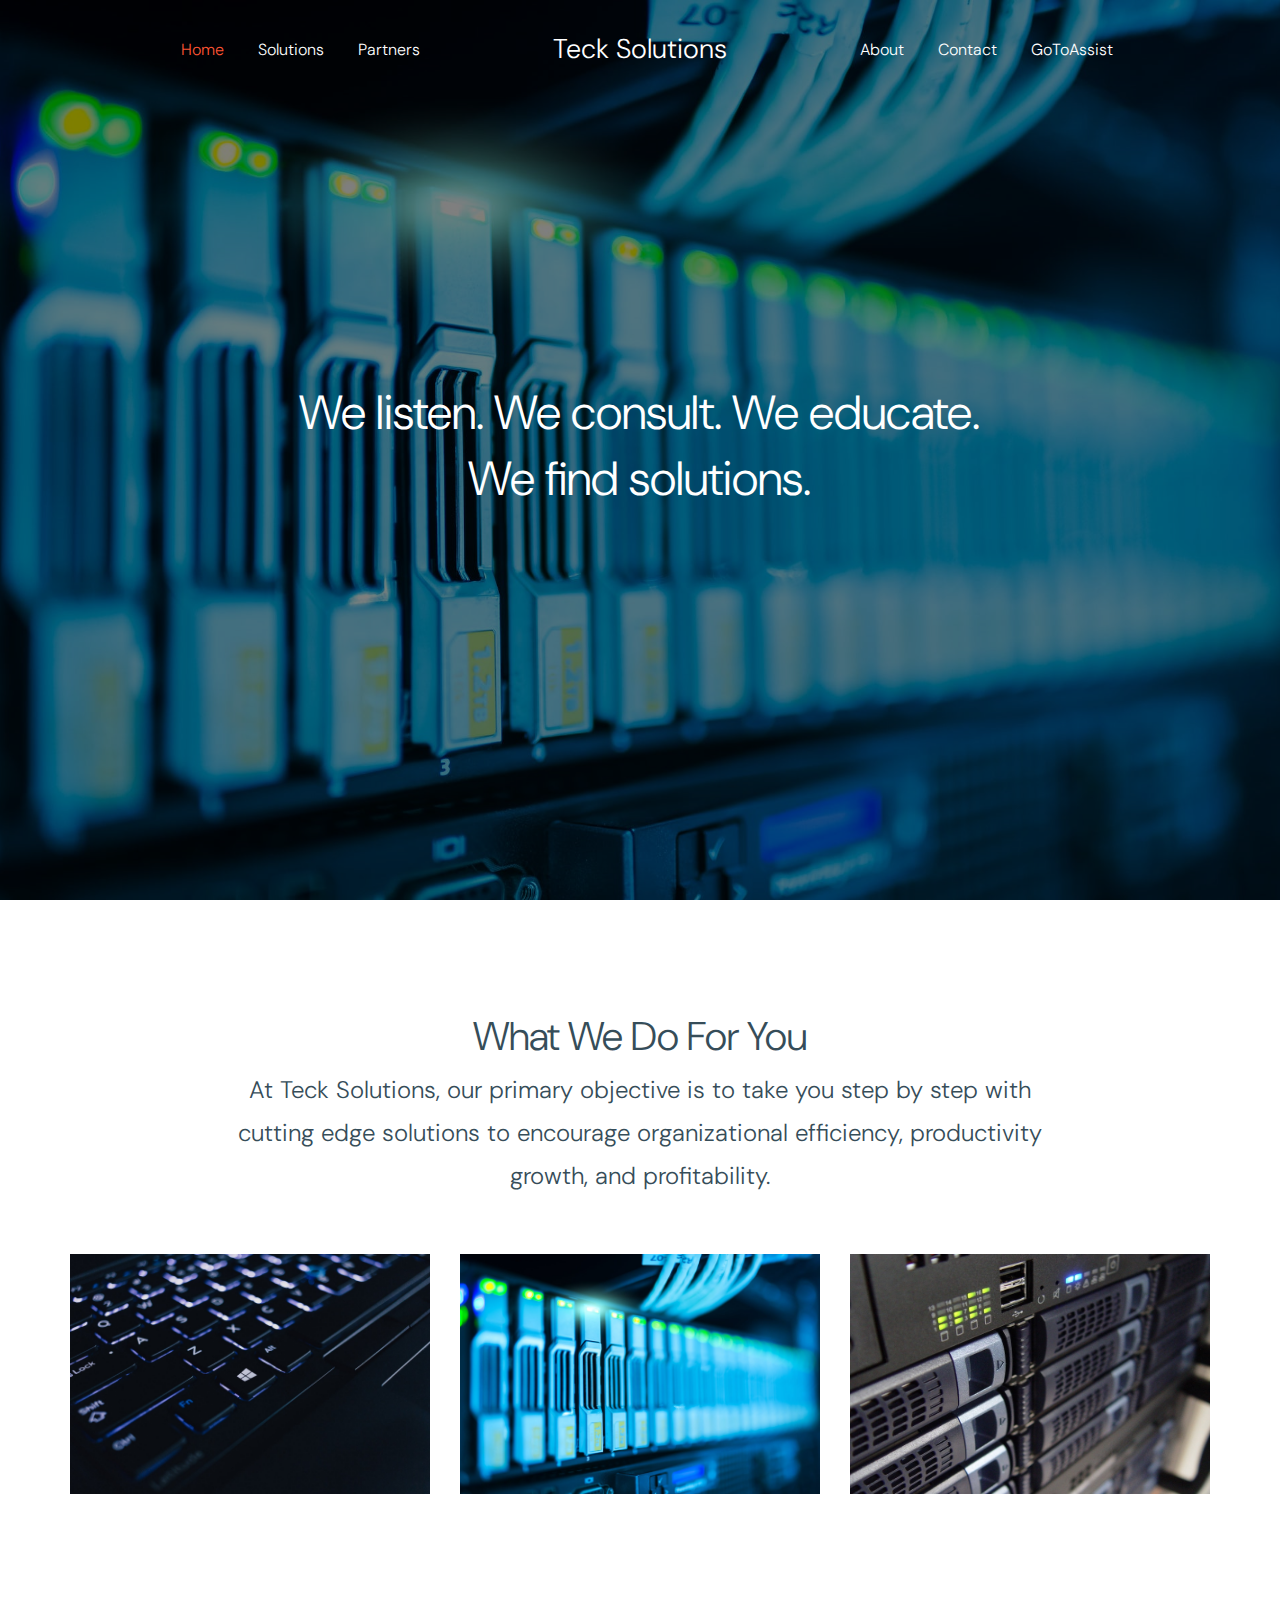
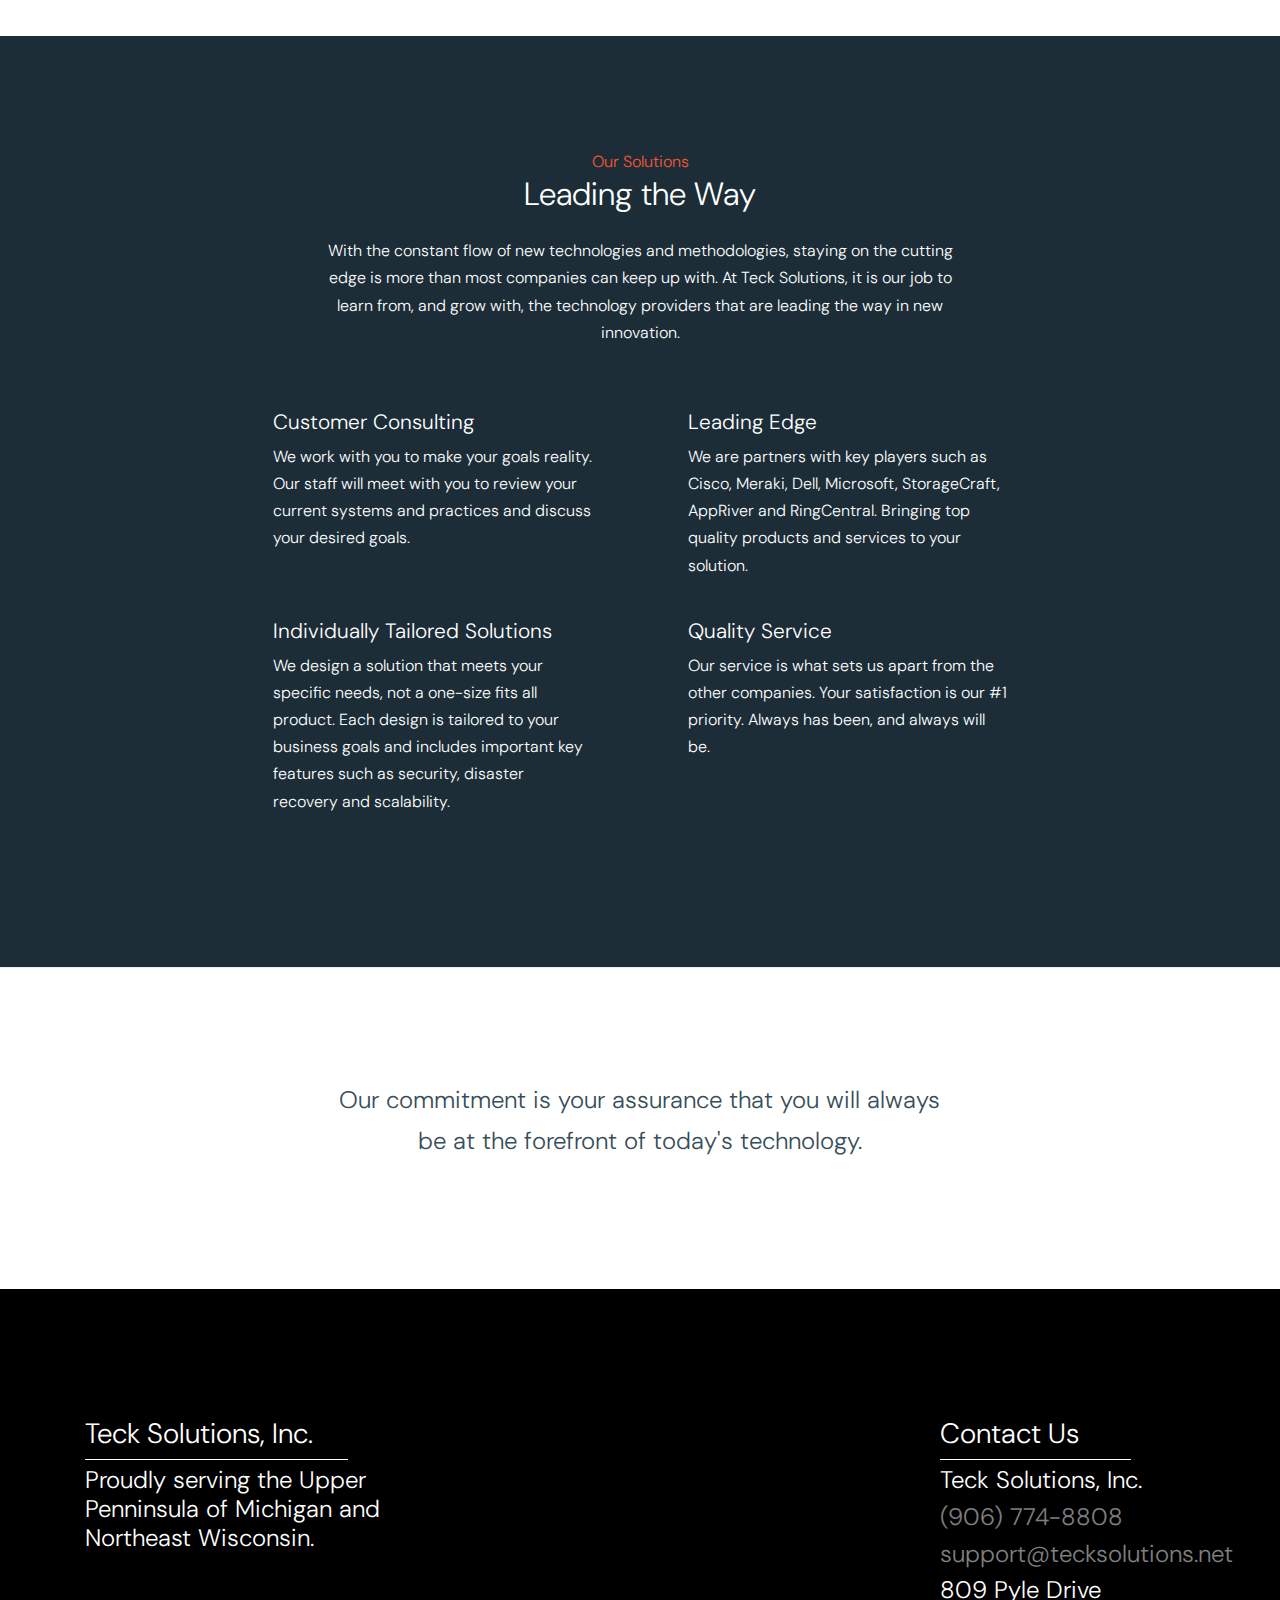
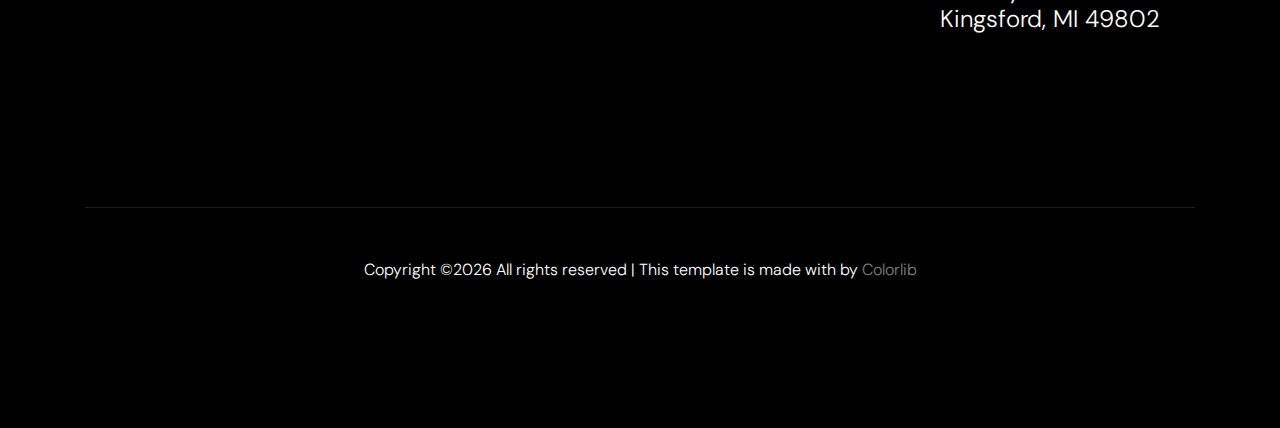
==== commit 9bbcdd63: "final" ====
--- a/index.html
+++ b/index.html
@@ -109,7 +109,7 @@
       <div class="container site-section">
         <div class="row justify-content-center text-center mb-5">
           <div class="col-md-9">          
-            <h1>Three To Four Words Here</h1>
+            <h1>What We Do For You</h1>
             <h4 style="line-height: 1.8;">At Teck Solutions, our primary objective is to take you step by step with cutting edge solutions to encourage organizational efficiency, productivity growth, and profitability.</h4>
           </div>
         </div>
@@ -138,7 +138,7 @@
       <div class="container site-section">
         <div class="row justify-content-center text-center mb-5">
           <div class="col-md-9">          
-            <h1>Three To Four Words Here</h1>
+            <h1>What We Do For You</h1>
             <h4 style="line-height: 1.8;">At Teck Solutions, our primary objective is to take you step by step with cutting edge solutions to encourage organizational efficiency, productivity growth, and profitability.</h4>
           </div>
         </div>
@@ -162,7 +162,7 @@
         <div class="row justify-content-center text-center mb-5">
           <div class="col-md-6">
             <span class="text-primary">Our Solutions</span>
-            <h2 class="mb-4" style="color: white;">Change the Title Here</h2>
+            <h2 class="mb-4" style="color: white;">Leading the Way</h2>
             <p style="color: white;">With the constant flow of new technologies and methodologies, staying on the cutting edge is more than most companies can keep up with. At Teck Solutions, it is our job to learn from, and grow with, the technology providers that are leading the way in new innovation.</p>
           </div>
         </div>
@@ -173,13 +173,13 @@
               <div class="col-lg-6 mr-auto pr-lg-5">
                 <div class="feature-3">
                   <h3 style="color: white;">Customer Consulting</h3>
-                  <p style="color: white;">Lorem ipsum dolor sit amet, consectetur adipisicing elit. Dolores assumenda sequi magnam totam alias minima.</p>
+                  <p style="color: white;">We work with you to make your goals reality. Our staff will meet with you to review your current systems and practices and discuss your desired goals.</p>
                 </div>
               </div>
               <div class="col-lg-6 ml-auto pl-lg-5">
                 <div class="feature-3">
                   <h3 style="color: white;">Leading Edge</h3>
-                  <p style="color: white;">Lorem ipsum dolor sit amet, consectetur adipisicing elit. Dolores assumenda sequi magnam totam alias minima.</p>
+                  <p style="color: white;">We are partners with key players such as Cisco, Meraki, Dell, Microsoft, StorageCraft, AppRiver and RingCentral. Bringing top quality products and services to your solution.</p>
                 </div>
               </div>
 
@@ -187,13 +187,13 @@
               <div class="col-lg-6 mr-auto pr-lg-5">
                 <div class="feature-3">
                   <h3 style="color: white;">Individually Tailored Solutions</h3>
-                  <p style="color: white;">Lorem ipsum dolor sit amet, consectetur adipisicing elit. Dolores assumenda sequi magnam totam alias minima.</p>
+                  <p style="color: white;">We design a solution that meets your specific needs, not a one-size fits all product. Each design is tailored to your business goals and includes important key features such as security, disaster recovery and scalability. </p>
                 </div>
               </div>
               <div class="col-lg-6 ml-auto pl-lg-5">
                 <div class="feature-3">
-                  <h3 style="color: white;">Something Else Here</h3>
-                  <p style="color: white;">Lorem ipsum dolor sit amet, consectetur adipisicing elit. Dolores assumenda sequi magnam totam alias minima.</p>
+                  <h3 style="color: white;">Quality Service</h3>
+                  <p style="color: white;">Our service is what sets us apart from the other companies. Your satisfaction is our #1 priority. Always has been, and always will be.</p>
                 </div>
               </div>
 
@@ -208,7 +208,7 @@
         <div class="row justify-content-center text-center mb-5">
           <div class="col-md-6">
             <span class="text-primary">Our Solutions</span>
-            <h2 class="mb-4" style="color: white; padding-left: 5%; padding-right: 5%;">Change the Title Here</h2>
+            <h2 class="mb-4" style="color: white; padding-left: 5%; padding-right: 5%;">Leading the Way</h2>
             <p style="color: white; padding-left: 5%; padding-right: 5%;">With the constant flow of new technologies and methodologies, staying on the cutting edge is more than most companies can keep up with. At Teck Solutions, it is our job to learn from, and grow with, the technology providers that are leading the way in new innovation.</p>
           </div>
         </div>
@@ -219,13 +219,13 @@
               <div class="col-lg-6 mr-auto pr-lg-5">
                 <div class="feature-3" style="text-align: center;">
                   <h3 style="color: white;">Customer Consulting</h3>
-                  <p style="color: white; padding-left: 5%; padding-right: 5%;">Lorem ipsum dolor sit amet, consectetur adipisicing elit. Dolores assumenda sequi magnam totam alias minima.</p>
+                  <p style="color: white; padding-left: 5%; padding-right: 5%;">We work with you to make your goals reality. Our staff will meet with you to review your current systems and practices and discuss your desired goals.</p>
                 </div>
               </div>
               <div class="col-lg-6 ml-auto pl-lg-5">
                 <div class="feature-3" style="text-align: center;">
                   <h3 style="color: white;">Leading Edge</h3>
-                  <p style="color: white; padding-left: 5%; padding-right: 5%;">Lorem ipsum dolor sit amet, consectetur adipisicing elit. Dolores assumenda sequi magnam totam alias minima.</p>
+                  <p style="color: white; padding-left: 5%; padding-right: 5%;">We are partners with key players such as Cisco, Meraki, Dell, Microsoft, StorageCraft, AppRiver and RingCentral. Bringing top quality products and services to your solution.</p>
                 </div>
               </div>
 
@@ -233,13 +233,13 @@
               <div class="col-lg-6 mr-auto pr-lg-5">
                 <div class="feature-3" style="text-align: center;">
                   <h3 style="color: white;">Individually Tailored Solutions</h3>
-                  <p style="color: white; padding-left: 5%; padding-right: 5%;">Lorem ipsum dolor sit amet, consectetur adipisicing elit. Dolores assumenda sequi magnam totam alias minima.</p>
+                  <p style="color: white; padding-left: 5%; padding-right: 5%;">We design a solution that meets your specific needs, not a one-size fits all product. Each design is tailored to your business goals and includes important key features such as security, disaster recovery and scalability. </p>
                 </div>
               </div>
               <div class="col-lg-6 ml-auto pl-lg-5">
                 <div class="feature-3" style="text-align: center;">
-                  <h3 style="color: white;">Something Else Here</h3>
-                  <p style="color: white; padding-left: 5%; padding-right: 5%;">Lorem ipsum dolor sit amet, consectetur adipisicing elit. Dolores assumenda sequi magnam totam alias minima.</p>
+                  <h3 style="color: white;">Quality Service</h3>
+                  <p style="color: white; padding-left: 5%; padding-right: 5%;">Our service is what sets us apart from the other companies. Your satisfaction is our #1 priority. Always has been, and always will be.</p>
                 </div>
               </div>
 
